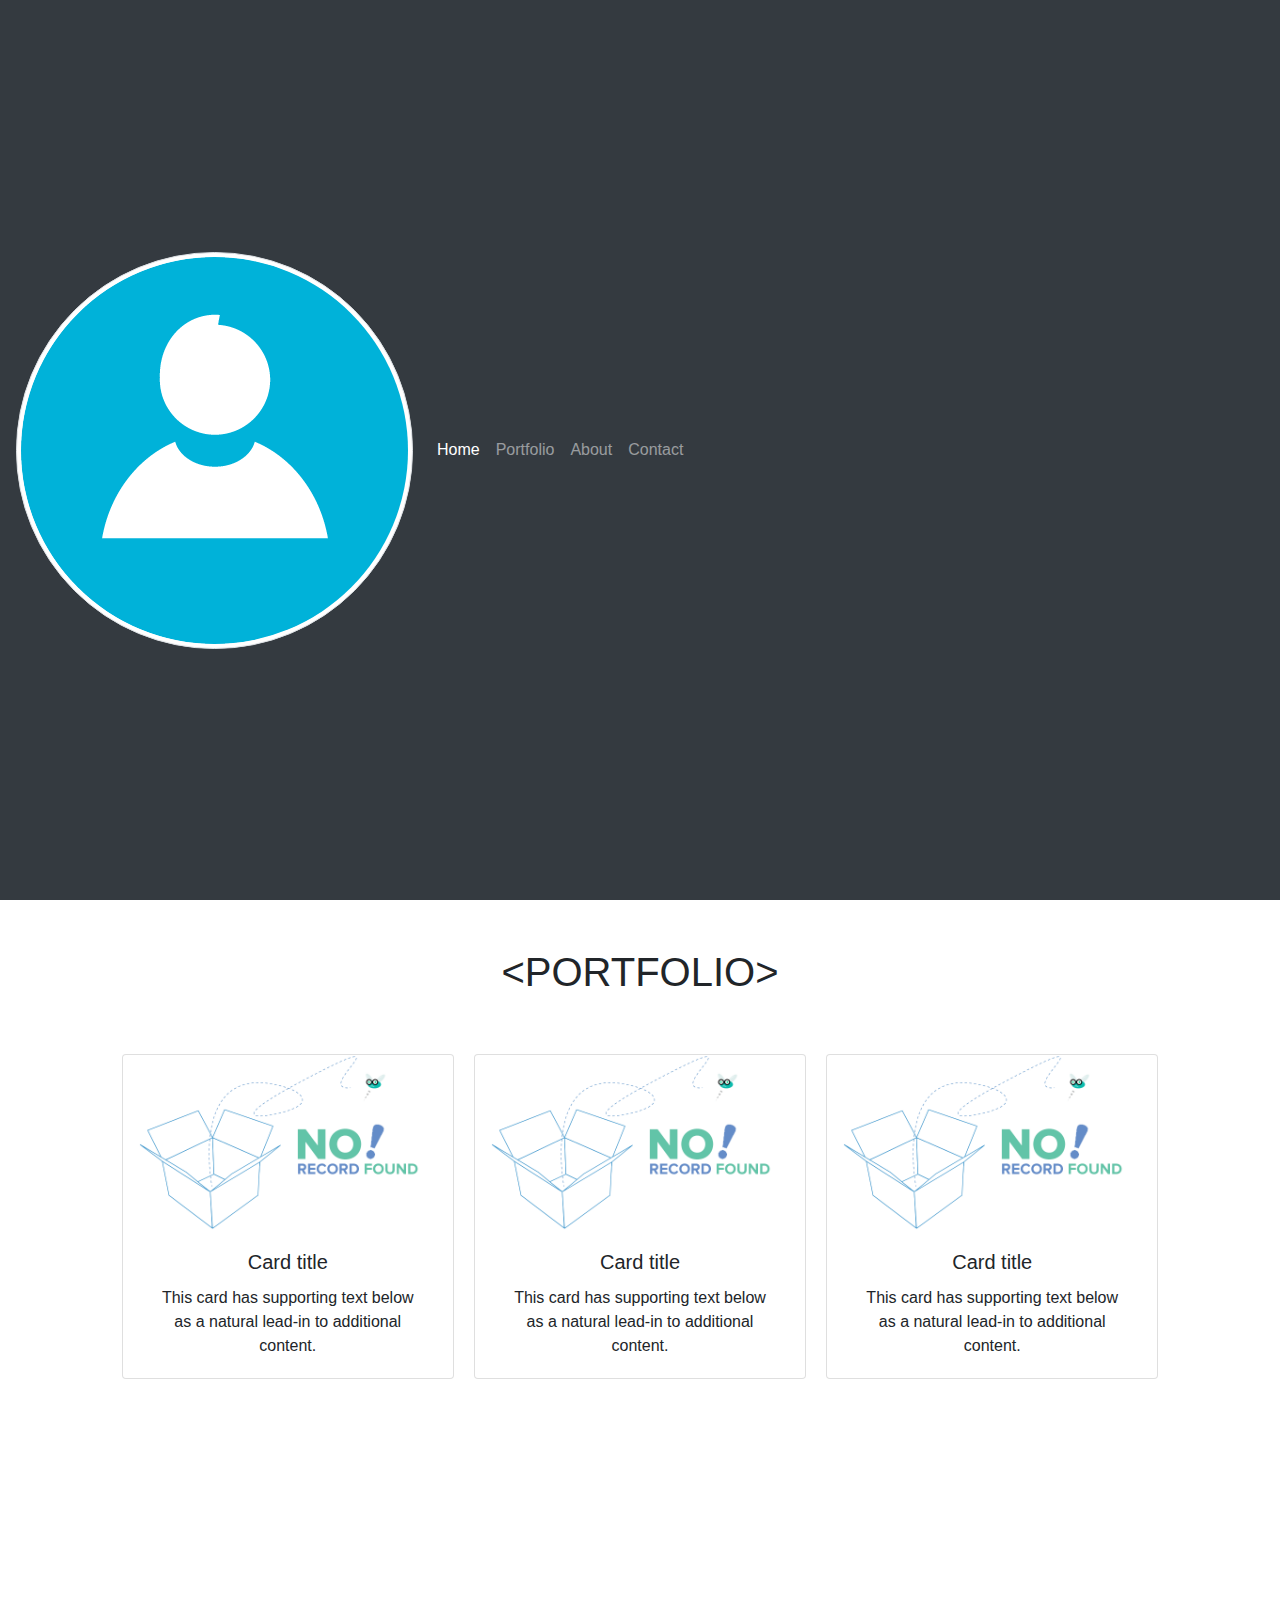
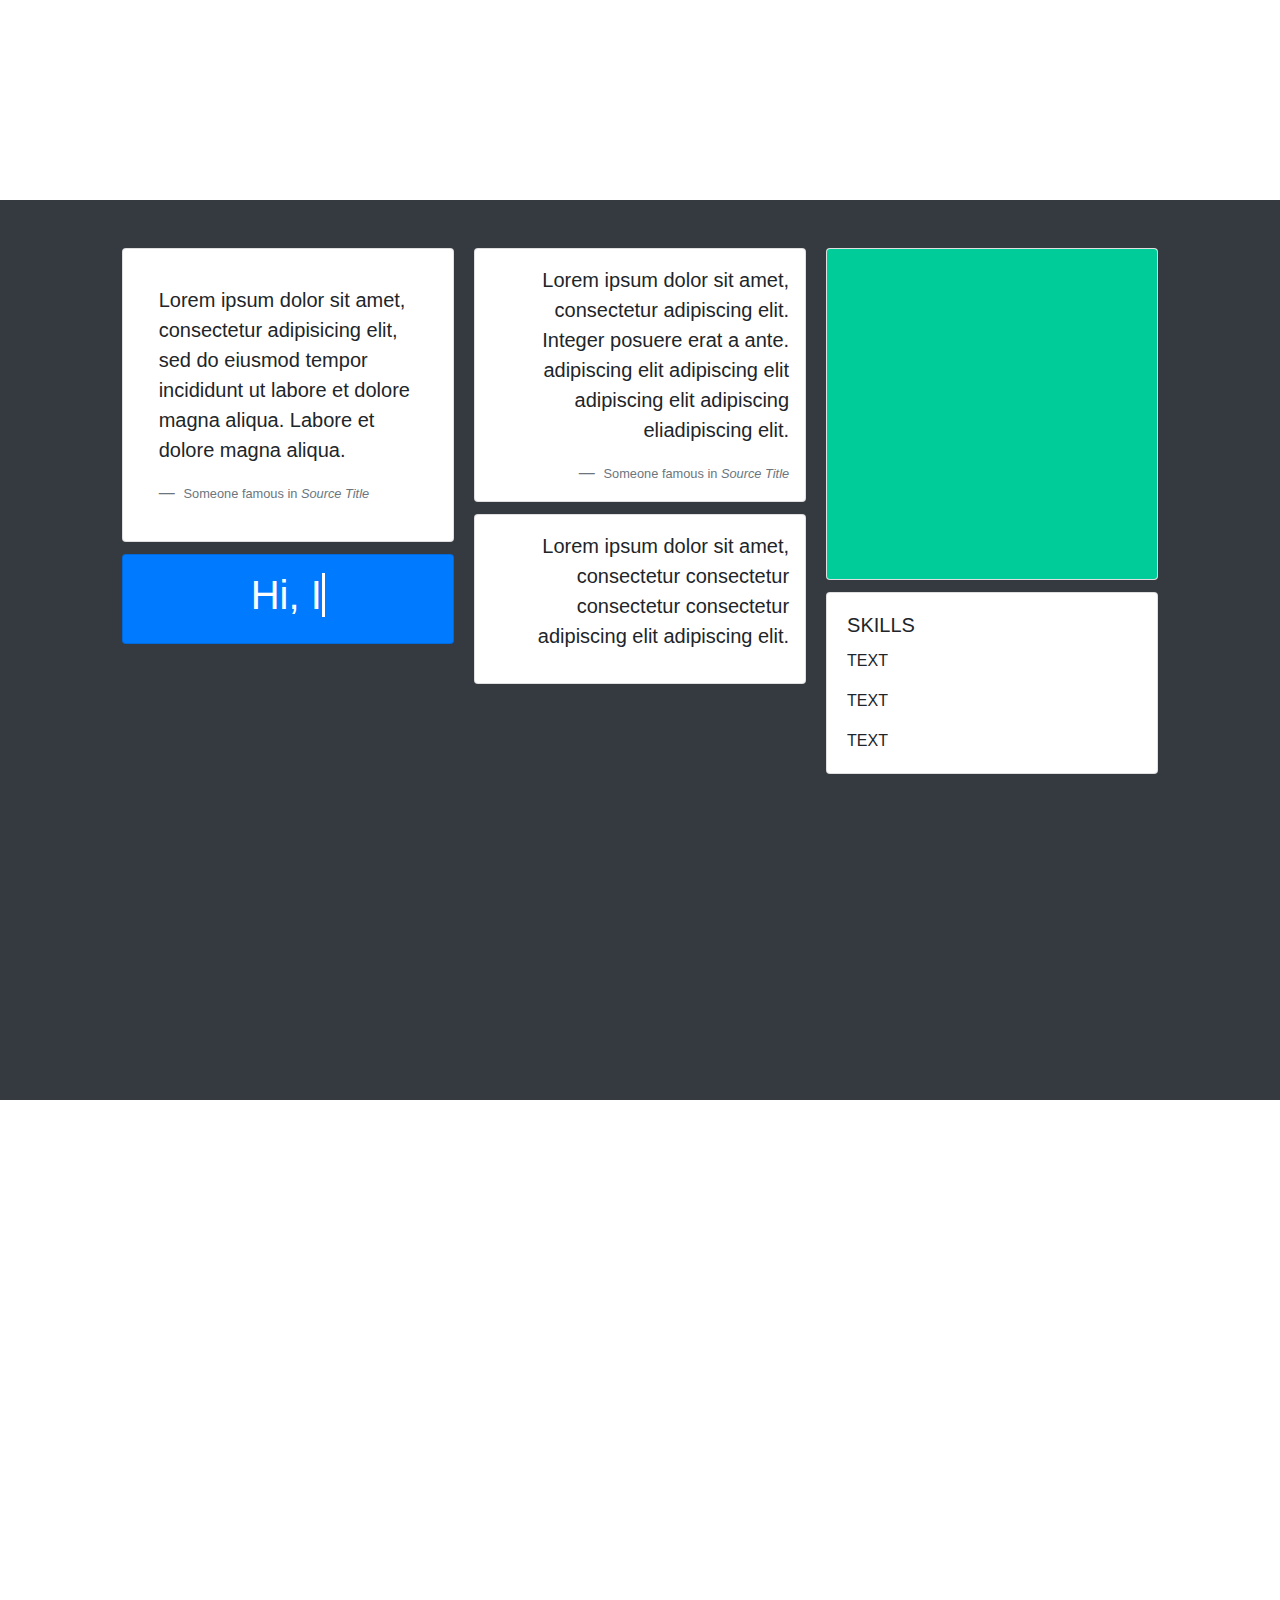
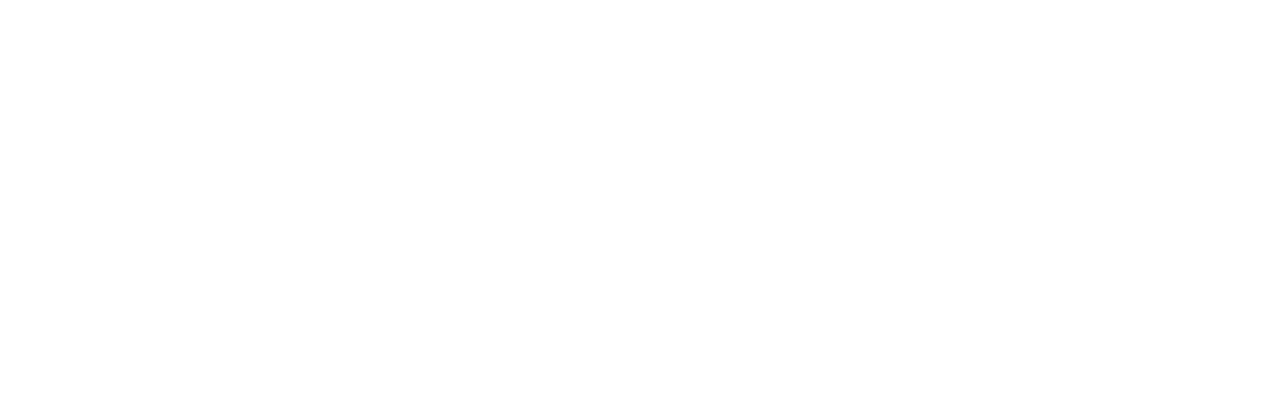
==== index2.html @ 7e3c0e05 "first commit" ====
<!DOCTYPE html>
<html>
<head>
	<meta charset="utf-8">
	<meta name="viewport" content="width=device-width, initial-scale=1.0, maximum-scale=1.0, shrink-to-fit=no">
	<meta http-equiv="X-UA-Compatible" content="IE=Edge">

	<title>DANIELLA DE LEON - DEV PORTFOLIO</title>

	<!-- fontawesome -->
	<link rel="stylesheet" href="https://use.fontawesome.com/releases/v5.3.1/css/all.css" integrity="sha384-mzrmE5qonljUremFsqc01SB46JvROS7bZs3IO2EmfFsd15uHvIt+Y8vEf7N7fWAU" crossorigin="anonymous">

	<!-- google fonts -->
	<link href="https://fonts.googleapis.com/css?family=Montserrat|Raleway" rel="stylesheet">

	<!-- bootstrap css -->
	<link rel="stylesheet" type="text/css" href="assets/css/bootstrap.min.css">

	<!-- animate css -->
	<link rel="stylesheet" type="text/css" href="assets/css/animate.css">

	<!-- external css -->
	<link rel="stylesheet" type="text/css" href="assets/css/style.css">

	<!-- jquery, popper, bootstrap js -->
	<script type="text/javascript" src="assets/js/jquery-3.3.1.min.js"></script>
	<script src="https://cdnjs.cloudflare.com/ajax/libs/popper.js/1.14.3/umd/popper.min.js" integrity="sha384-ZMP7rVo3mIykV+2+9J3UJ46jBk0WLaUAdn689aCwoqbBJiSnjAK/l8WvCWPIPm49" crossorigin="anonymous"></script>
	<script type="text/javascript" src="assets/js/bootstrap.min.js"></script>
</head>
<body>
	<!-- home -->
	<div class="navbar navbar-expand-lg navbar-dark bg-dark container-fluid" id="home">
		<a class="navbar-brand" href="#"> <img src="assets/images/pic.png" alt="sample" class="img-thumbnail img-fluid"> </a>
		<button class="navbar-toggler" type="button" data-toggle="collapse" data-target="#navbarSupportedContent" aria-controls="navbarSupportedContent" aria-expanded="false" aria-label="Toggle navigation">
	  		<span class="navbar-toggler-icon"></span>
		</button>	
		<div class="collapse navbar-collapse" id="navbarSupportedContent">
		  	<ul class="navbar-nav">
		    	<li class="nav-item active">
		      		<a class="nav-link" href="#home">Home <span class="sr-only">(current)</span></a>
		    	</li>
		    	
		    	<li class="nav-item">
	      			<a class="nav-link" href="#portfolio">Portfolio</a>
		   	 	</li>

		   	 	<li class="nav-item">
	      			<a class="nav-link" href="#about">About</a>
		    	</li>
		      	
		    	<li class="nav-item">
	      			<a class="nav-link" href="#contact">Contact</a>
		    	</li>
		  	</ul>
		</div> <!-- collapse -->
	</div> <!-- navbar -->
	<!-- end of home -->

	<!-- portfolio -->
	<div class="container-fluid">
		<div class="row" id="portfolio">
			<div class="col-lg-1"></div>
			<div class="col-lg-10 col-md-12 col-sm-12">
				<div class="text-center mt-5">
					<h1>&lt;PORTFOLIO&gt;</h1>

					<div class="card-columns">
					  <div class="card card-portfolio col-md-12 col-sm-12">
					    <img class="card-img-top" src="assets/images/nrf.png" alt="Card image cap">
					    <div class="card-body">
					      <h5 class="card-title">Card title</h5>
					      <p class="card-text">This card has supporting text below as a natural lead-in to additional content.</p>
					    </div>
					  </div>

					  <div class="card card-portfolio col-md-12 col-sm-12">
					    <img class="card-img-top" src="assets/images/nrf.png" alt="Card image cap">
					    <div class="card-body">
					      <h5 class="card-title">Card title</h5>
					      <p class="card-text">This card has supporting text below as a natural lead-in to additional content.</p>
					    </div>
					  </div>

					  <div class="card card-portfolio col-md-12 col-sm-12">
					    <img class="card-img-top" src="assets/images/nrf.png" alt="Card image cap">
					    <div class="card-body">
					      <h5 class="card-title">Card title</h5>
					      <p class="card-text">This card has supporting text below as a natural lead-in to additional content.</p>
					    </div>
					  </div>
					</div> <!-- card columns -->
				</div> 
			</div> <!-- col -->
		</div> <!-- row -->
	</div> <!-- container -->
	<!-- end of portfolio -->

	<!-- about -->
	<div class="container-fluid bg-dark" id="about">
		<div class="row">
			<div class="col-lg-1"></div>

			<div class="col-lg-10 col-md-12 col-sm-12">
				<div class="card-columns mt-5">
					  <div class="card p-3 about-card">
					    <blockquote class="blockquote mb-0 card-body">
					      <p>Lorem ipsum dolor sit amet, consectetur adipisicing elit, sed do eiusmod
					      tempor incididunt ut labore et dolore magna aliqua. Labore et dolore magna aliqua.</p>
					      <footer class="blockquote-footer">
					        <small class="text-muted">
					          Someone famous in <cite title="Source Title">Source Title</cite>
					        </small>
					      </footer>
					    </blockquote>
					  </div>

					  <div class="card bg-primary text-white text-center p-3 about-card">
					    <blockquote class="blockquote mb-0">
							<h1 class="typewrite" data-period="2000" data-type='[ "Hi, Im DJ.", "I am Creative.", "I Love Design.", "Lets program." ]'>
							    <span class="wrap"></span>
							</h1>
					    </blockquote>
					  </div>

					  <div class="card p-3 text-right">
					    <blockquote class="blockquote mb-0">
					      <p>Lorem ipsum dolor sit amet, consectetur adipiscing elit. Integer posuere erat a ante. adipiscing elit adipiscing elit adipiscing elit  adipiscing eliadipiscing elit.</p>
					      <footer class="blockquote-footer">
					        <small class="text-muted">
					          Someone famous in <cite title="Source Title">Source Title</cite>
					        </small>
					      </footer>
					    </blockquote>
					  </div>

					  <div class="card p-3 text-right">
					    <blockquote class="blockquote mb-0">
					      <p>Lorem ipsum dolor sit amet, consectetur consectetur consectetur consectetur adipiscing elit adipiscing elit.</p>
					    </blockquote>
					  </div>

					  <div class="card about-card">
					    <img class="card-img" src="assets/images/sq.jpg" alt="Card image">
					  </div>

					  <div class="card about-card">
					    <div class="card-body">
					      <h5 class="card-title">SKILLS</h5>
						    <p class="card-text">TEXT
						    	<i class="fas fa-star"></i> 
					  			<i class="fas fa-star"></i> 
					  			<i class="fas fa-star"></i> 
					  			<i class="fas fa-star"></i> 
					  			<i class="fas fa-star"></i> 
						    </p>
						    <p class="card-text">TEXT
						    	<i class="fas fa-star"></i> 
					  			<i class="fas fa-star"></i> 
					  			<i class="fas fa-star"></i> 
						    </p>
						    <p class="card-text">TEXT
						    	<i class="fas fa-star"></i> 
					  			<i class="fas fa-star"></i> 
						    </p>
					    </div>
					  </div>
				</div> <!-- card-columns -->
			</div> <!-- col -->

			<div class="col-lg-1"></div>
		</div> <!-- row -->
	</div> <!-- container-fluid -->
	<!-- end of about -->

	<!-- contact -->
	<div class="container-fluid" id="contact">
		<div class="row">

		</div>
	</div>

</body>
</html>







<script>
	var TxtType = function(el, toRotate, period) {
        this.toRotate = toRotate;
        this.el = el;
        this.loopNum = 0;
        this.period = parseInt(period, 10) || 2000;
        this.txt = '';
        this.tick();
        this.isDeleting = false;
    };

    TxtType.prototype.tick = function() {
        var i = this.loopNum % this.toRotate.length;
        var fullTxt = this.toRotate[i];

        if (this.isDeleting) {
        this.txt = fullTxt.substring(0, this.txt.length - 1);
        } else {
        this.txt = fullTxt.substring(0, this.txt.length + 1);
        }

        this.el.innerHTML = '<span class="wrap">'+this.txt+'</span>';

        var that = this;
        var delta = 200 - Math.random() * 100;

        if (this.isDeleting) { delta /= 2; }

        if (!this.isDeleting && this.txt === fullTxt) {
        delta = this.period;
        this.isDeleting = true;
        } else if (this.isDeleting && this.txt === '') {
        this.isDeleting = false;
        this.loopNum++;
        delta = 500;
        }

        setTimeout(function() {
        that.tick();
        }, delta);
    };

    window.onload = function() {
        var elements = document.getElementsByClassName('typewrite');
        for (var i=0; i<elements.length; i++) {
            var toRotate = elements[i].getAttribute('data-type');
            var period = elements[i].getAttribute('data-period');
            if (toRotate) {
              new TxtType(elements[i], JSON.parse(toRotate), period);
            }
        }
        // INJECT CSS
        var css = document.createElement("style");
        css.type = "text/css";
        css.innerHTML = ".typewrite > .wrap { border-right: 0.08em solid #fff}";
        document.body.appendChild(css);
    };
</script>
---- assets/css/style.css ----
*
{
	margin: 0;
	padding: 0;
	box-sizing: border-box;
}

#home
{
	height: 100vh;
}

#portfolio
{
	height: 100vh;
}

#about
{
	height: 100vh;
}  

#contact
{
	height: 100vh;
}

.navbar-collapse 
{
	padding-right: 400px;
}

.img-thumbnail
{
	border-radius: 50%;
}

.jumbotron 
{
	border: 5px solid gray;
	background-color: rgba(128, 128, 128, 0.15);
	margin-top: 50px;
}

.card-portfolio
{
	margin-top: 50px;
}

.card-portfolio:hover {
  border: 3px solid #E5E6F1;
}

.card-portfolio p:hover {
  transform: translateY(-10px);
}


i
{
	font-size: 10px;
	color: #f5e44c;
}


.css-typing p {
  border-right: .15em solid orange;
  font-family: "Courier";
  font-size: 14px;
  white-space: nowrap;
  overflow: hidden;
}
.css-typing p:nth-child(1) {
  width: 11.5em;
  font-family: 'Raleway', sans-serif;
  -webkit-animation: type 2s steps(40, end);
  animation: type 2s steps(40, end);
  -webkit-animation-fill-mode: forwards;
  animation-fill-mode: forwards;
}

.css-typing p:nth-child(2) {
  width: 11.5em;
  font-family: 'Raleway', sans-serif;
  opacity: 0;
  -webkit-animation: type2 2s steps(40, end);
  animation: type2 2s steps(40, end);
  -webkit-animation-delay: 2s;
  animation-delay: 2s;
  -webkit-animation-fill-mode: forwards;
  animation-fill-mode: forwards;
}

.css-typing p:nth-child(3) {
  width: 20em;
  font-family: 'Raleway', sans-serif;
  opacity: 0;
  -webkit-animation: type3 2s steps(20, end), blink .5s step-end infinite alternate;
  animation: type3 5s steps(20, end), blink .5s step-end infinite alternate;
  -webkit-animation-delay: 4s;
  animation-delay: 4s;
  -webkit-animation-fill-mode: forwards;
  animation-fill-mode: forwards;
}

strong
{
	color: yellow;
}

@keyframes type {
  0% {
    width: 0;
  }
  99.9% {
    border-right: .15em solid orange;
  }
  100% {
    border: none;
  }
}

@-webkit-keyframes type {
  0% {
    width: 0;
  }
  99.9% {
    border-right: .15em solid orange;
  }
  100% {
    border: none;
  }
}

@keyframes type2 {
  0% {
    width: 0;
  }
  1% {
    opacity: 1;
  }
  99.9% {
    border-right: .15em solid orange;
  }
  100% {
    opacity: 1;
    border: none;
  }
}

@-webkit-keyframes type2 {
  0% {
    width: 0;
  }
  1% {
    opacity: 1;
  }
  99.9% {
    border-right: .15em solid orange;
  }
  100% {
    opacity: 1;
    border: none;
  }
}

@keyframes type3 {
  0% {
    width: 0;
  }
  1% {
    opacity: 1;
  }
  100% {
    opacity: 1;
  }
}

@-webkit-keyframes type3 {
  0% {
    width: 0;
  }
  1% {
    opacity: 1;
  }
  100% {
    opacity: 1;
  }
}

@keyframes blink {
  50% {
    border-color: transparent;
  }
}
@-webkit-keyframes blink {
  50% {
    border-color: tranparent;
  }



/*tablet*/
@media only screen and (min-width: 401px) and (max-width: 960px)
{

}

/*mobile*/
@media only screen and (max-width: 400px)
{

}
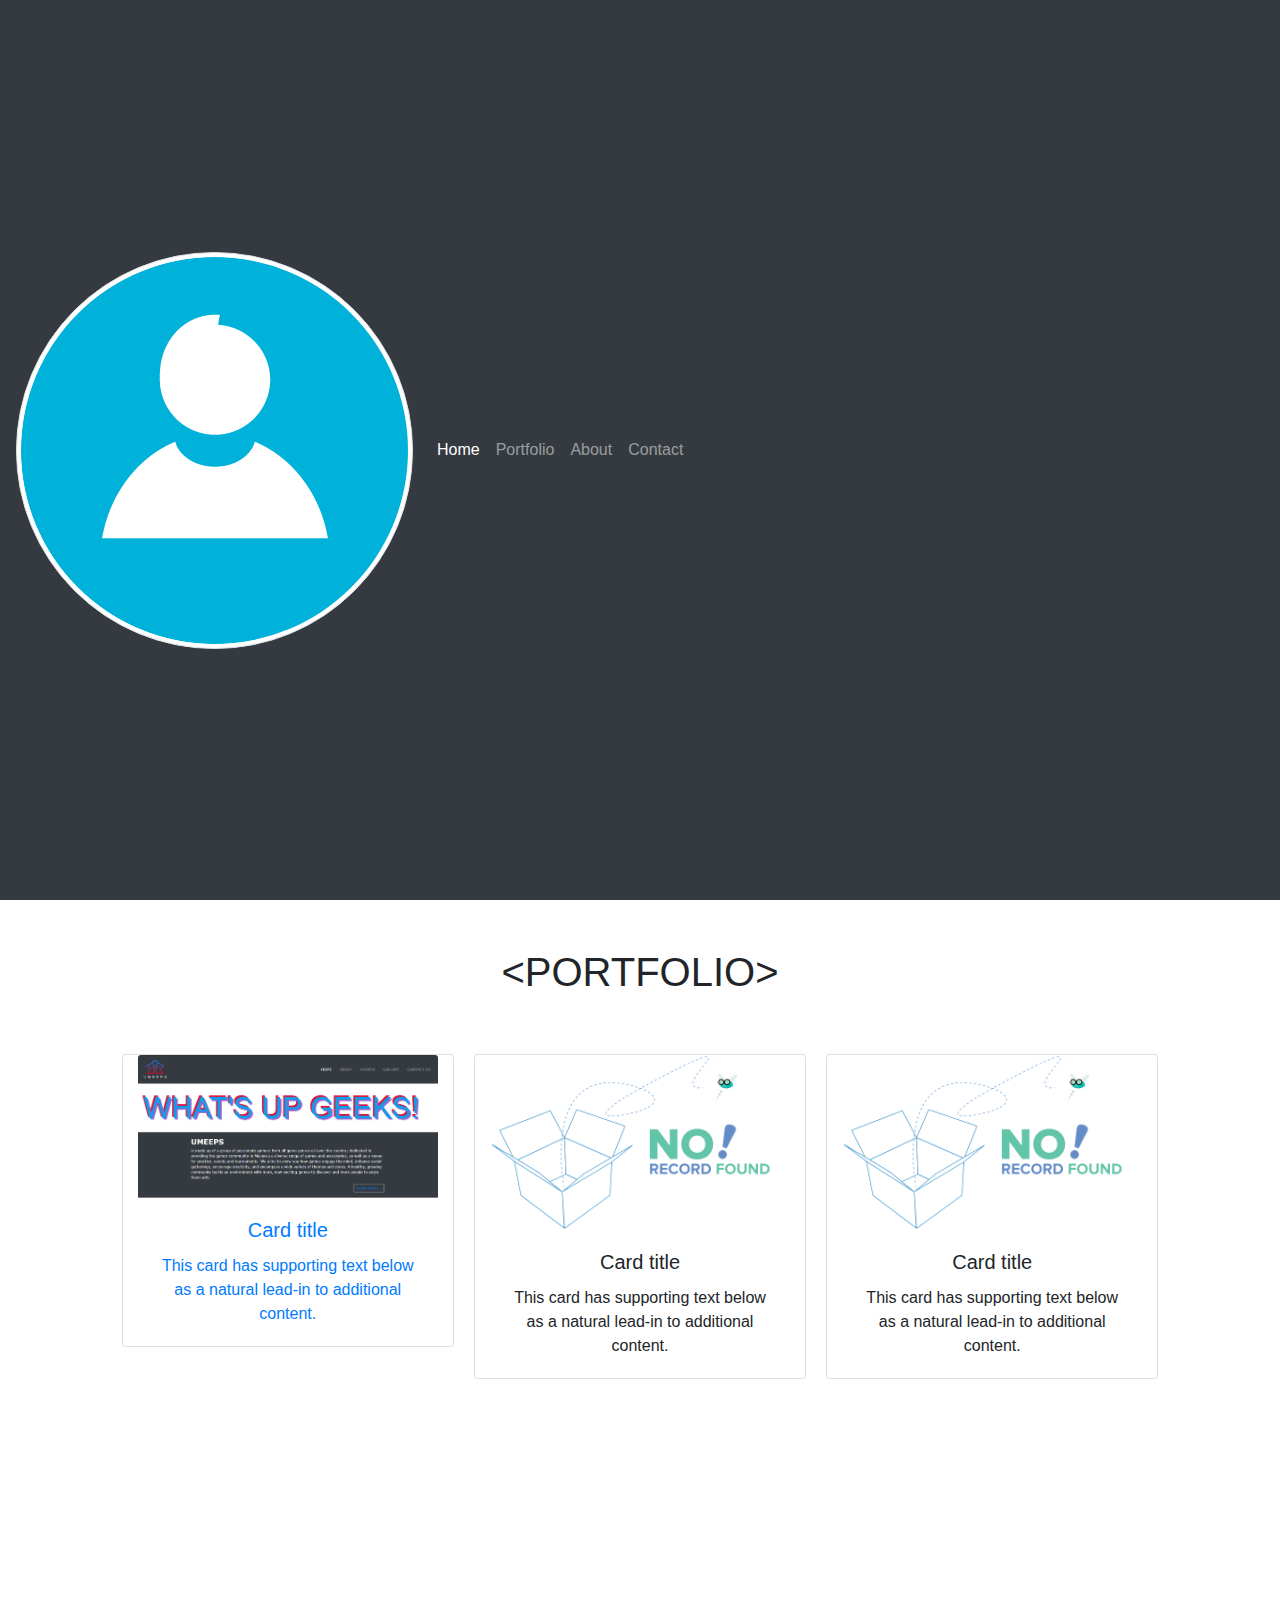
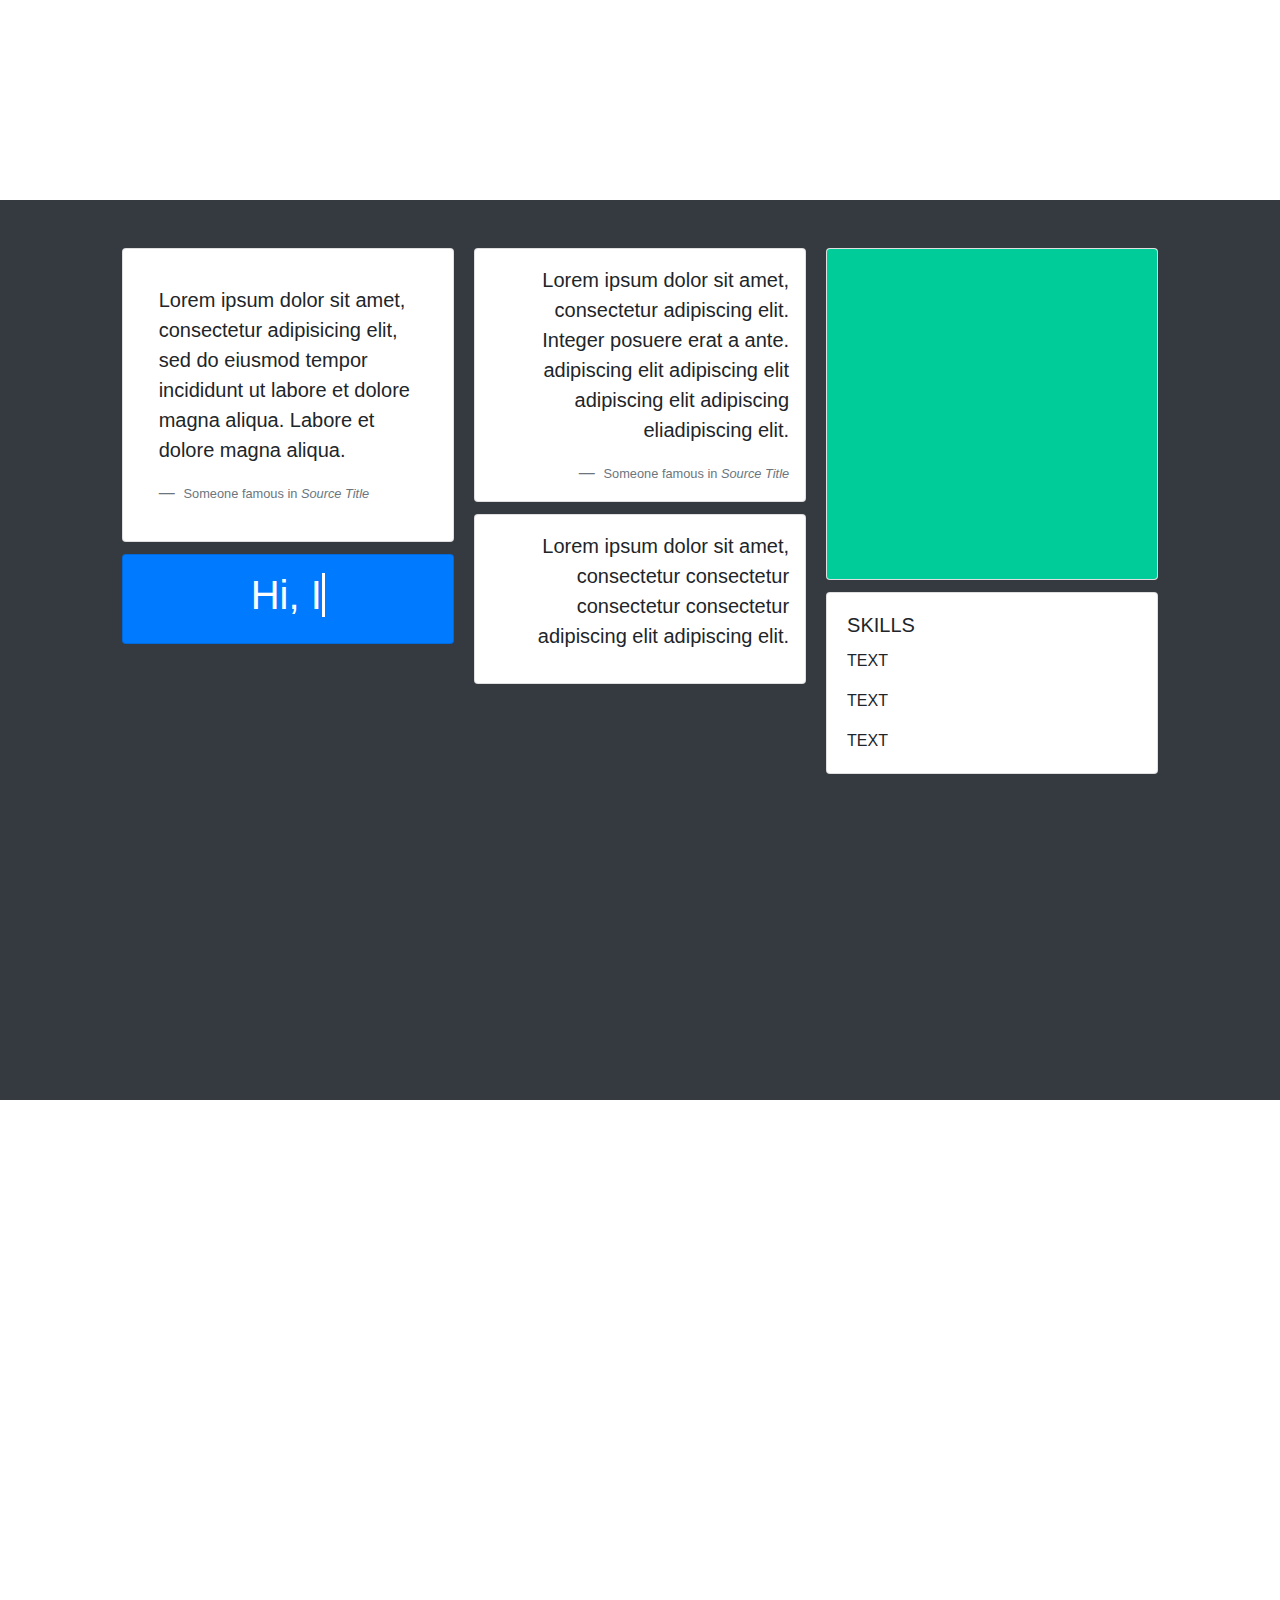
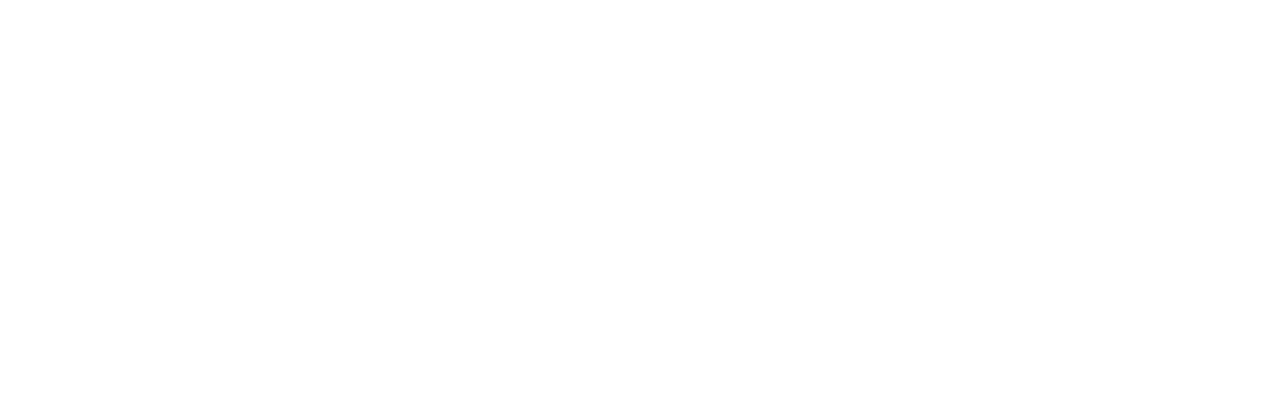
==== commit 69f11104: "Update index2.html" ====
--- a/index2.html
+++ b/index2.html
@@ -66,11 +66,13 @@
 
 					<div class="card-columns">
 					  <div class="card card-portfolio col-md-12 col-sm-12">
-					    <img class="card-img-top" src="assets/images/nrf.png" alt="Card image cap">
-					    <div class="card-body">
-					      <h5 class="card-title">Card title</h5>
-					      <p class="card-text">This card has supporting text below as a natural lead-in to additional content.</p>
-					    </div>
+					    <a href="https://deleondaniella.github.io/umeeps/index.html">
+					       <img class="card-img-top" src="assets/images/cap01.png" alt="Card image cap">
+					       <div class="card-body">
+					         <h5 class="card-title">Card title</h5>
+					         <p class="card-text">This card has supporting text below as a natural lead-in to additional content.</p>
+					       </div>
+				 	    </a>
 					  </div>
 
 					  <div class="card card-portfolio col-md-12 col-sm-12">
@@ -245,4 +247,4 @@
         css.innerHTML = ".typewrite > .wrap { border-right: 0.08em solid #fff}";
         document.body.appendChild(css);
     };
-</script>+</script>
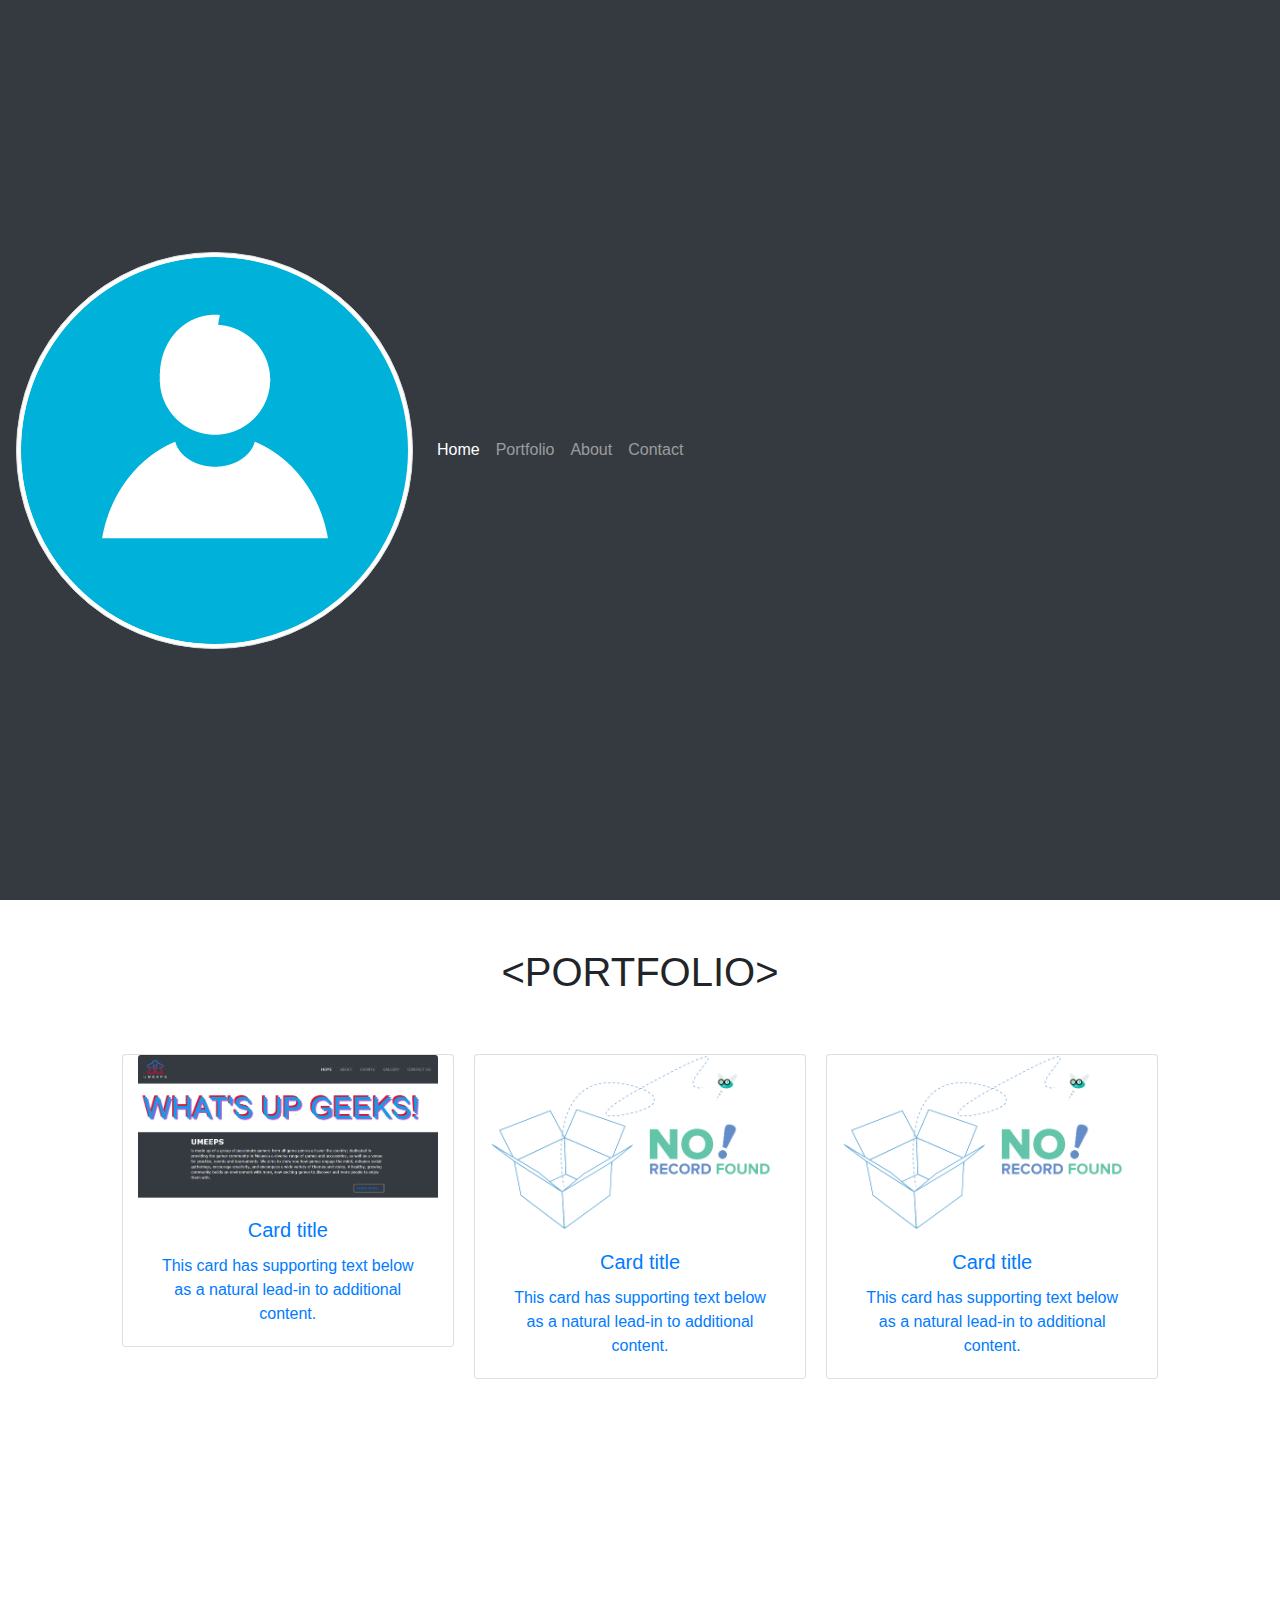
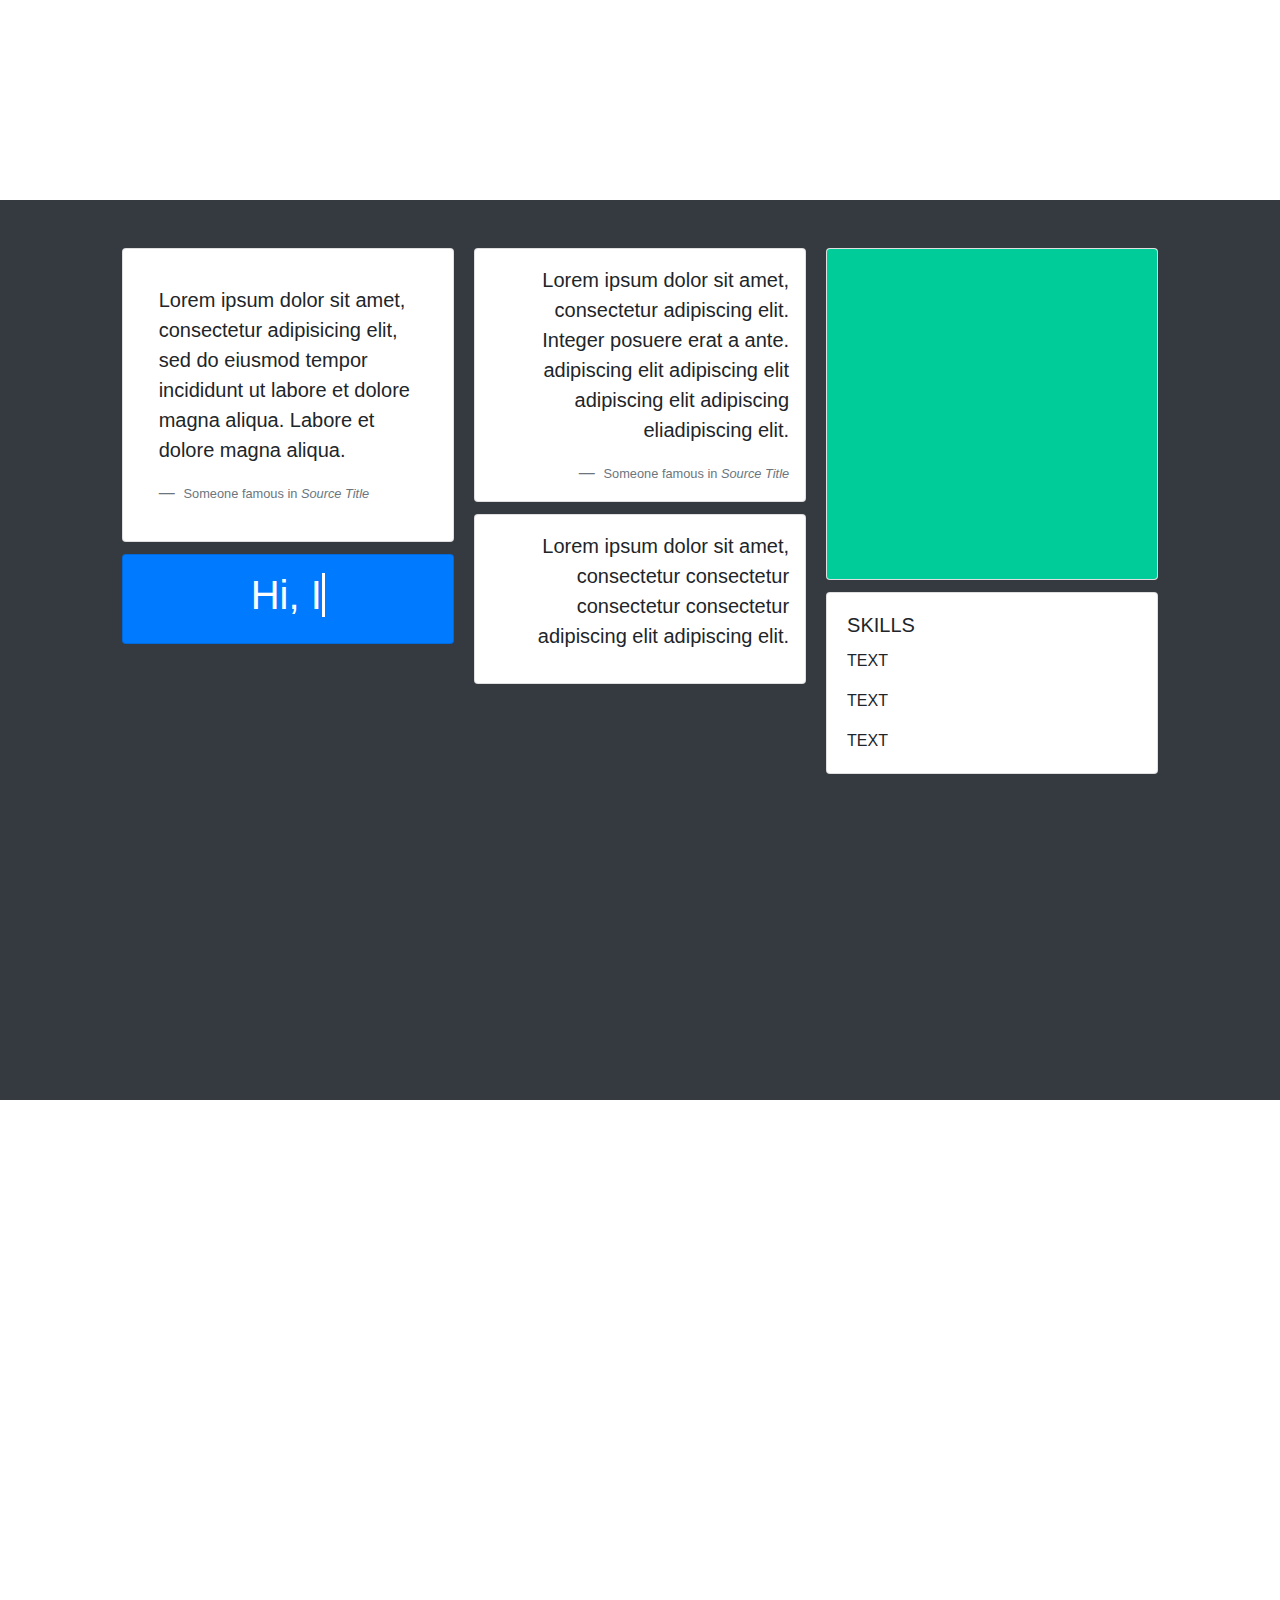
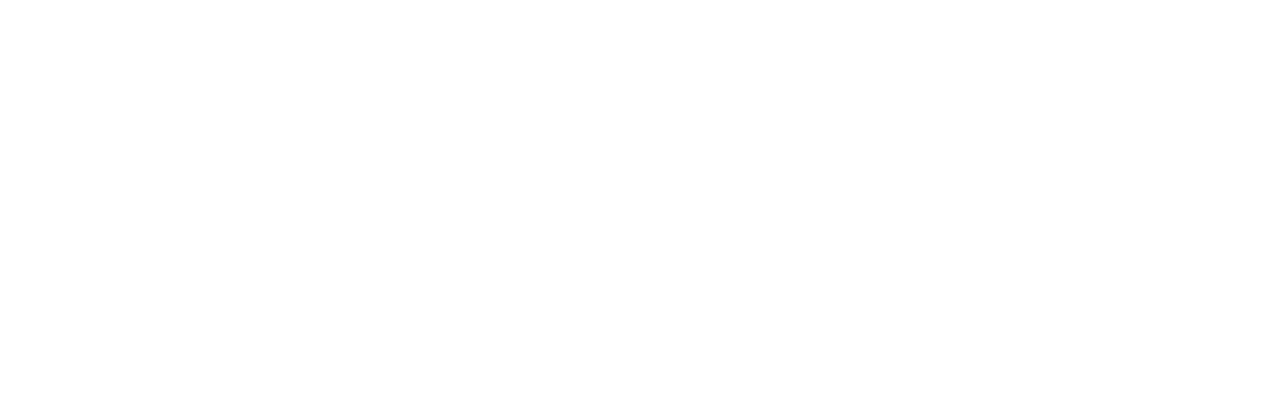
==== commit b4649241: "Update index2.html" ====
--- a/index2.html
+++ b/index2.html
@@ -76,19 +76,23 @@
 					  </div>
 
 					  <div class="card card-portfolio col-md-12 col-sm-12">
-					    <img class="card-img-top" src="assets/images/nrf.png" alt="Card image cap">
-					    <div class="card-body">
-					      <h5 class="card-title">Card title</h5>
-					      <p class="card-text">This card has supporting text below as a natural lead-in to additional content.</p>
-					    </div>
+					    <a href="https://deleondaniella.github.io/umeeps/index.html">
+					       <img class="card-img-top" src="assets/images/nrf.png" alt="Card image cap">
+					       <div class="card-body">
+					         <h5 class="card-title">Card title</h5>
+					         <p class="card-text">This card has supporting text below as a natural lead-in to additional content.</p>
+					       </div>
+				 	    </a>
 					  </div>
 
 					  <div class="card card-portfolio col-md-12 col-sm-12">
-					    <img class="card-img-top" src="assets/images/nrf.png" alt="Card image cap">
-					    <div class="card-body">
-					      <h5 class="card-title">Card title</h5>
-					      <p class="card-text">This card has supporting text below as a natural lead-in to additional content.</p>
-					    </div>
+					    <a href="https://deleondaniella.github.io/umeeps/index.html">
+					       <img class="card-img-top" src="assets/images/nrf.png" alt="Card image cap">
+					       <div class="card-body">
+					         <h5 class="card-title">Card title</h5>
+					         <p class="card-text">This card has supporting text below as a natural lead-in to additional content.</p>
+					       </div>
+				 	    </a>
 					  </div>
 					</div> <!-- card columns -->
 				</div> 
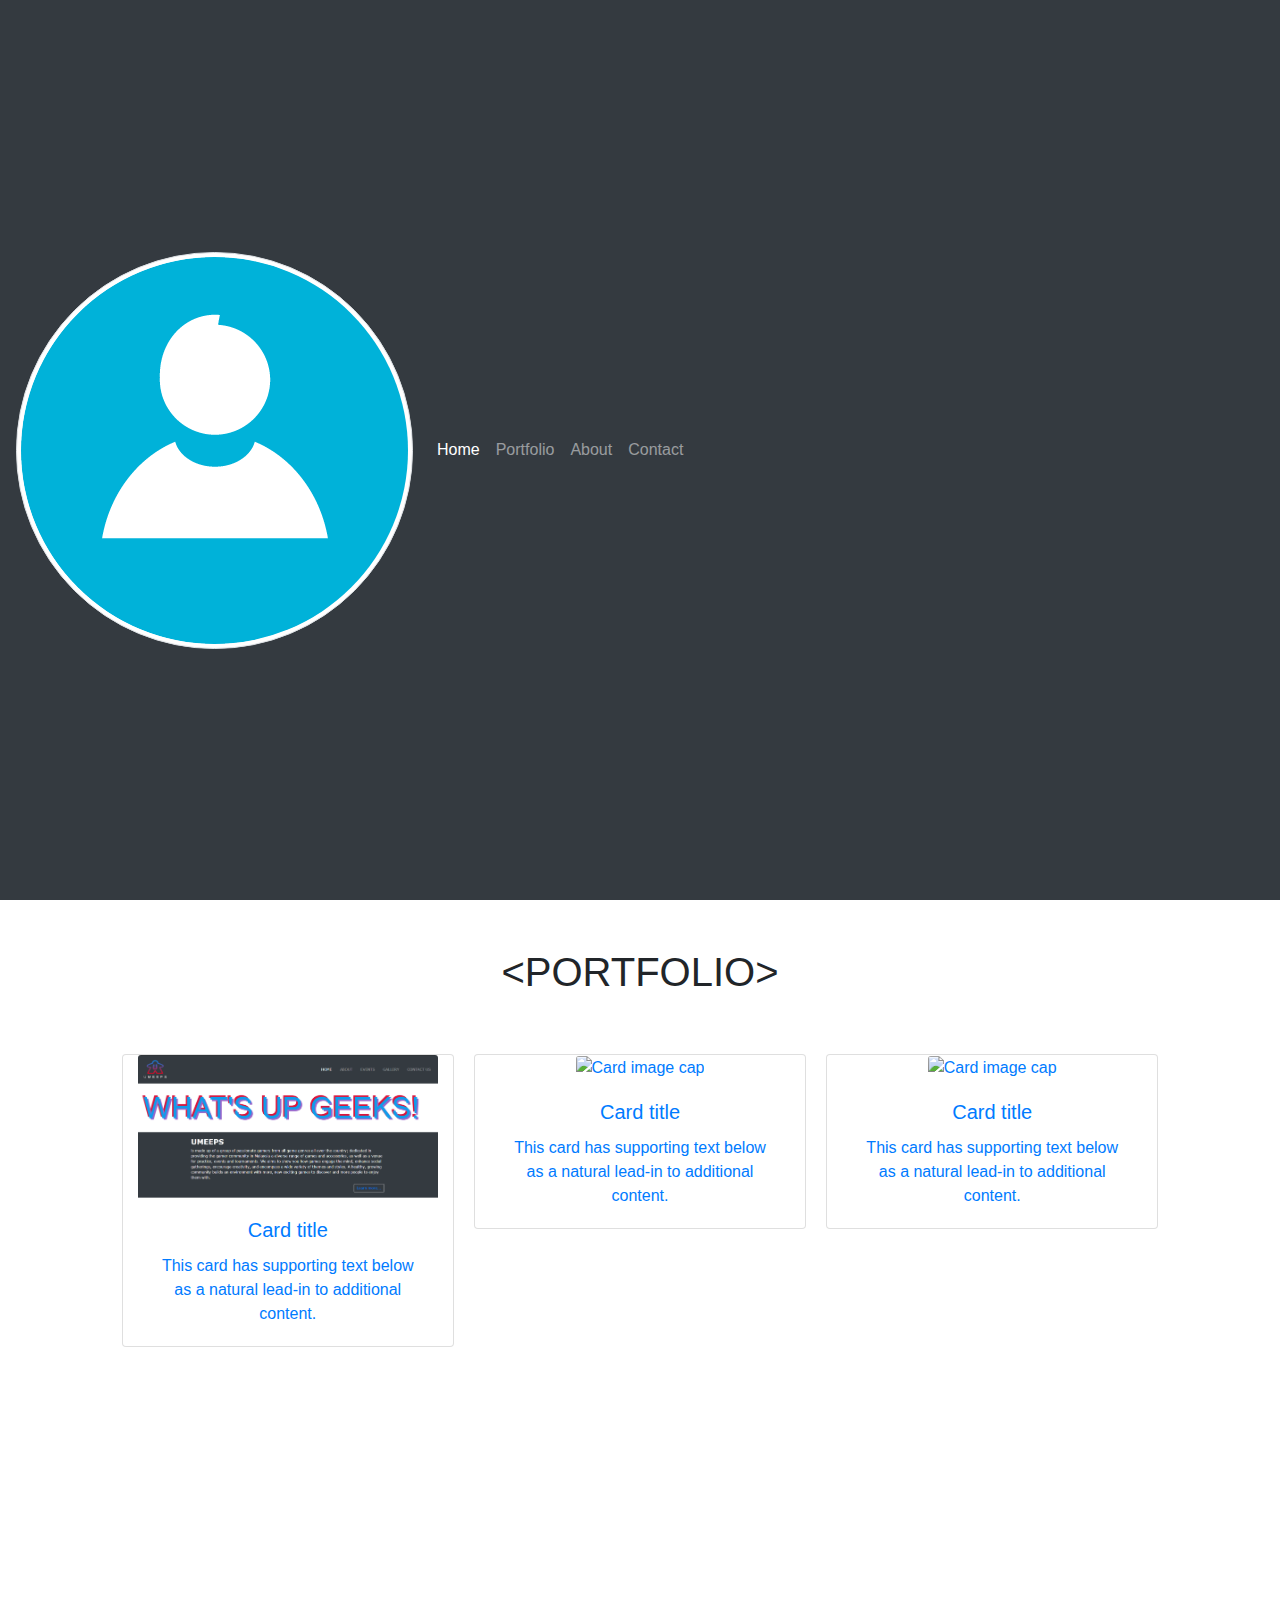
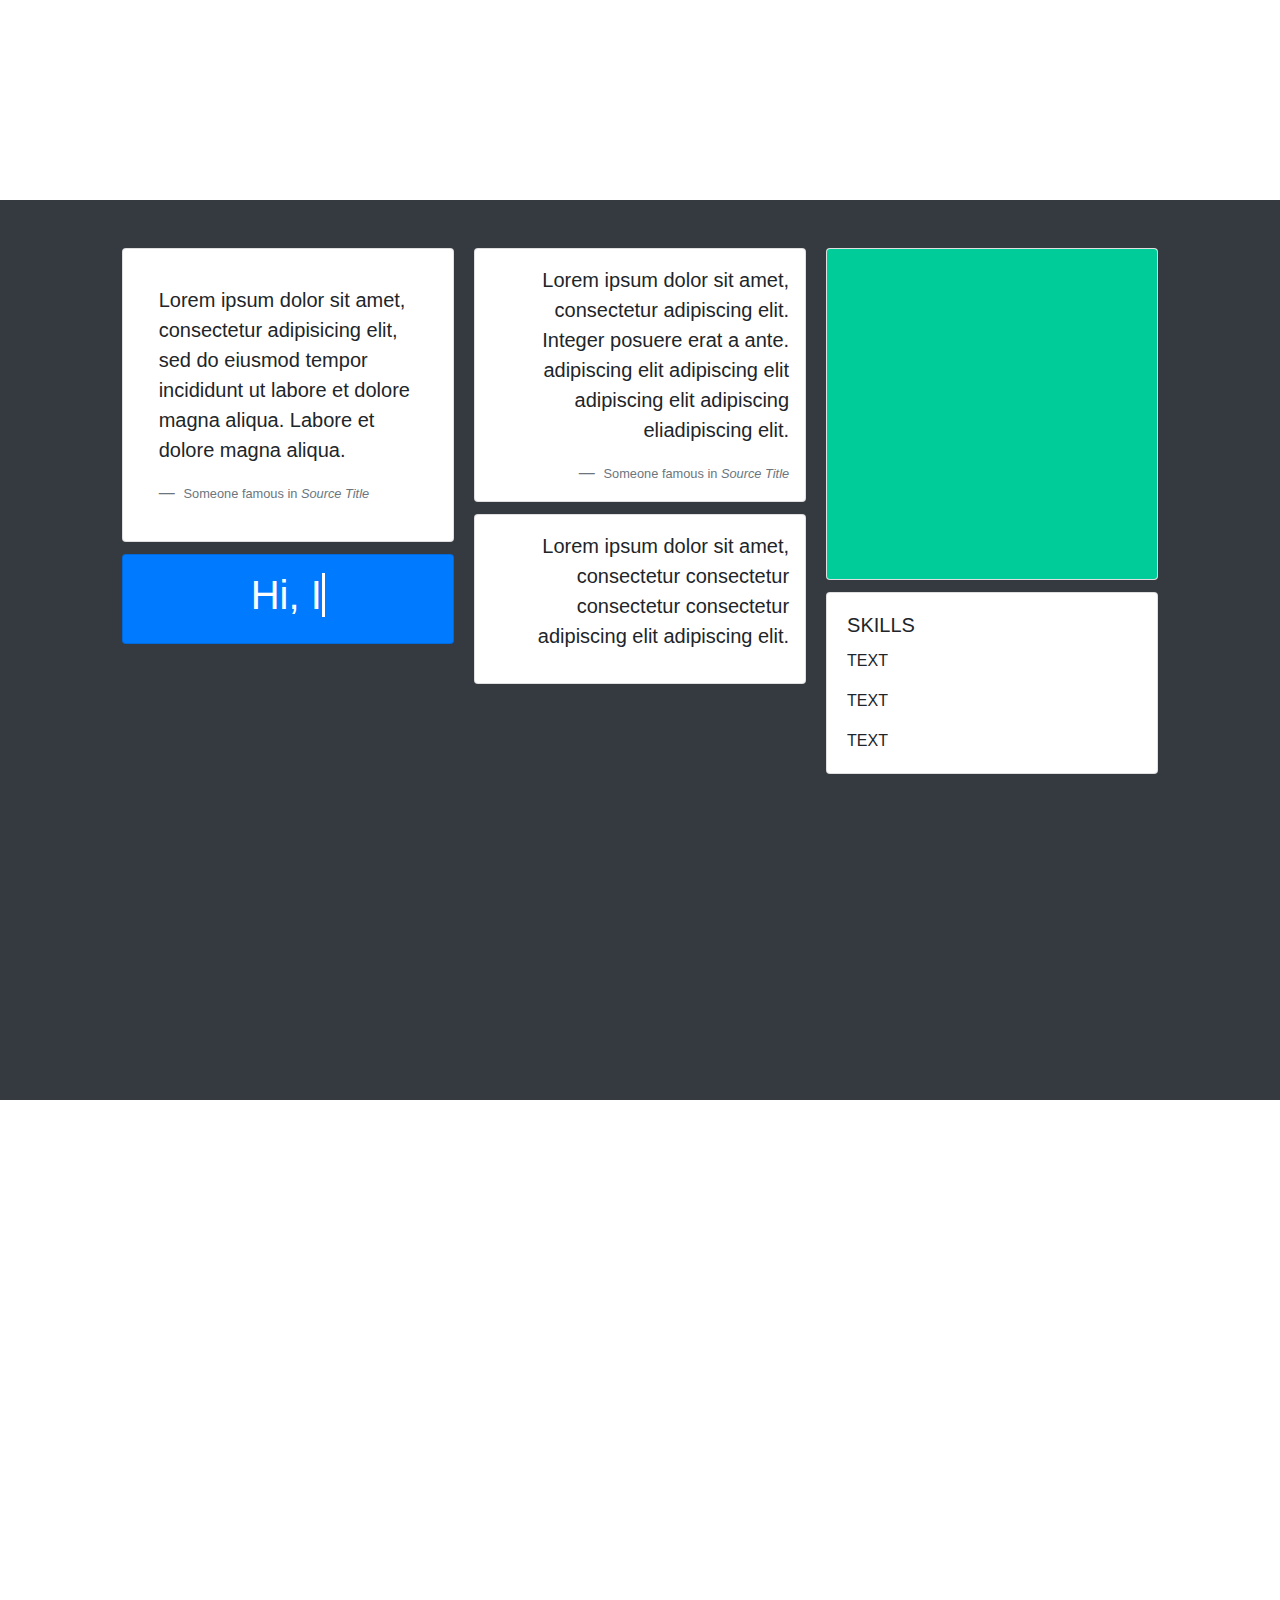
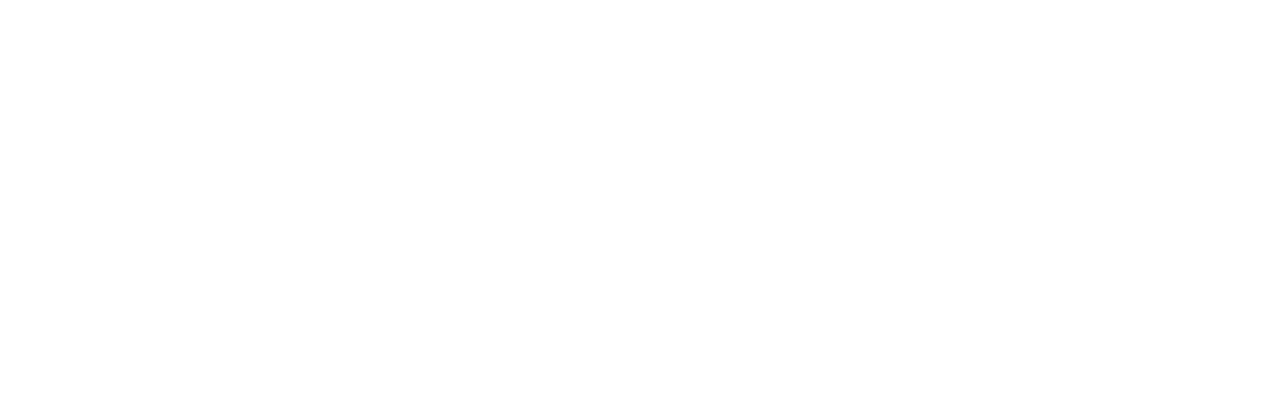
==== commit 1fe2c3b3: "Update index2.html" ====
--- a/index2.html
+++ b/index2.html
@@ -66,7 +66,7 @@
 
 					<div class="card-columns">
 					  <div class="card card-portfolio col-md-12 col-sm-12">
-					    <a href="https://deleondaniella.github.io/umeeps/index.html">
+					    <a href="https://deleondaniella.github.io/umeeps/index.html" target="_blank">
 					       <img class="card-img-top" src="assets/images/cap01.png" alt="Card image cap">
 					       <div class="card-body">
 					         <h5 class="card-title">Card title</h5>
@@ -77,7 +77,7 @@
 
 					  <div class="card card-portfolio col-md-12 col-sm-12">
 					    <a href="https://deleondaniella.github.io/umeeps/index.html">
-					       <img class="card-img-top" src="assets/images/nrf.png" alt="Card image cap">
+					       <img class="card-img-top" src="assets/images/wpg.png" alt="Card image cap">
 					       <div class="card-body">
 					         <h5 class="card-title">Card title</h5>
 					         <p class="card-text">This card has supporting text below as a natural lead-in to additional content.</p>
@@ -87,7 +87,7 @@
 
 					  <div class="card card-portfolio col-md-12 col-sm-12">
 					    <a href="https://deleondaniella.github.io/umeeps/index.html">
-					       <img class="card-img-top" src="assets/images/nrf.png" alt="Card image cap">
+					       <img class="card-img-top" src="assets/images/wpg.png" alt="Card image cap">
 					       <div class="card-body">
 					         <h5 class="card-title">Card title</h5>
 					         <p class="card-text">This card has supporting text below as a natural lead-in to additional content.</p>
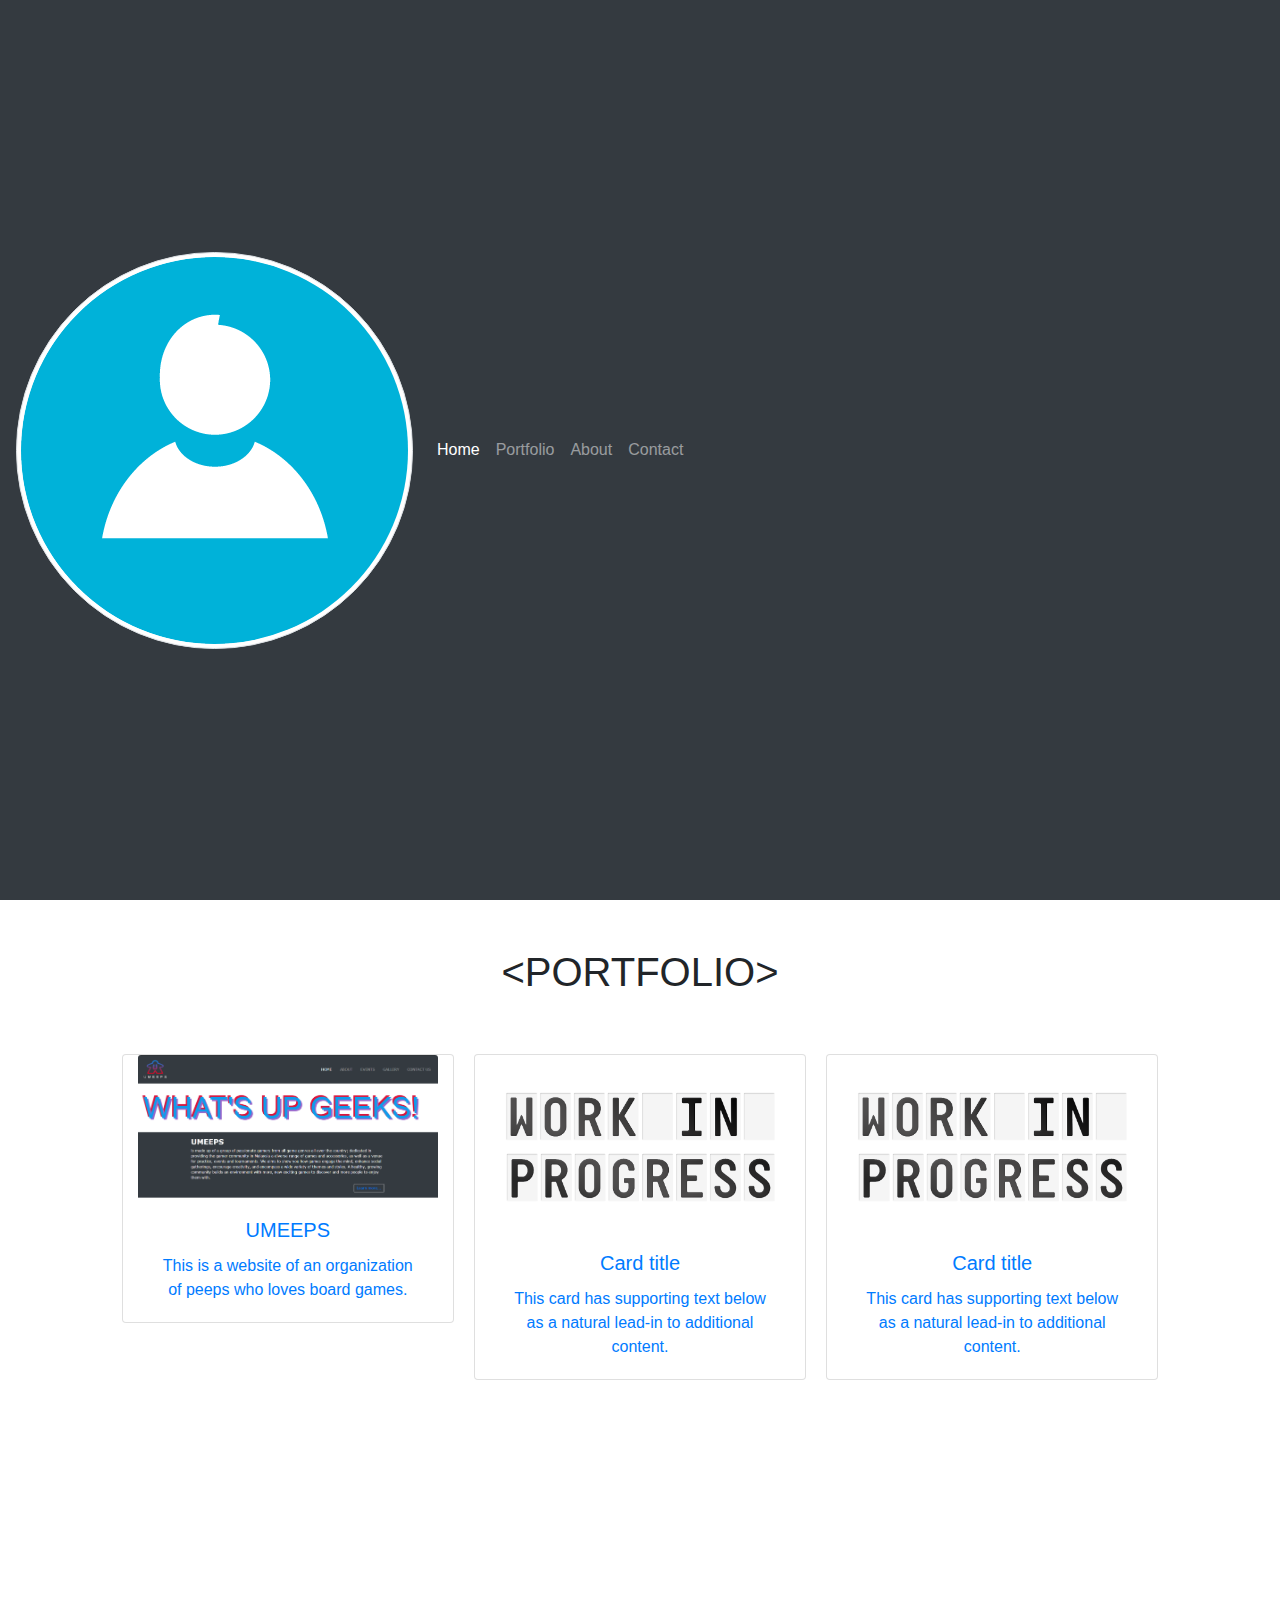
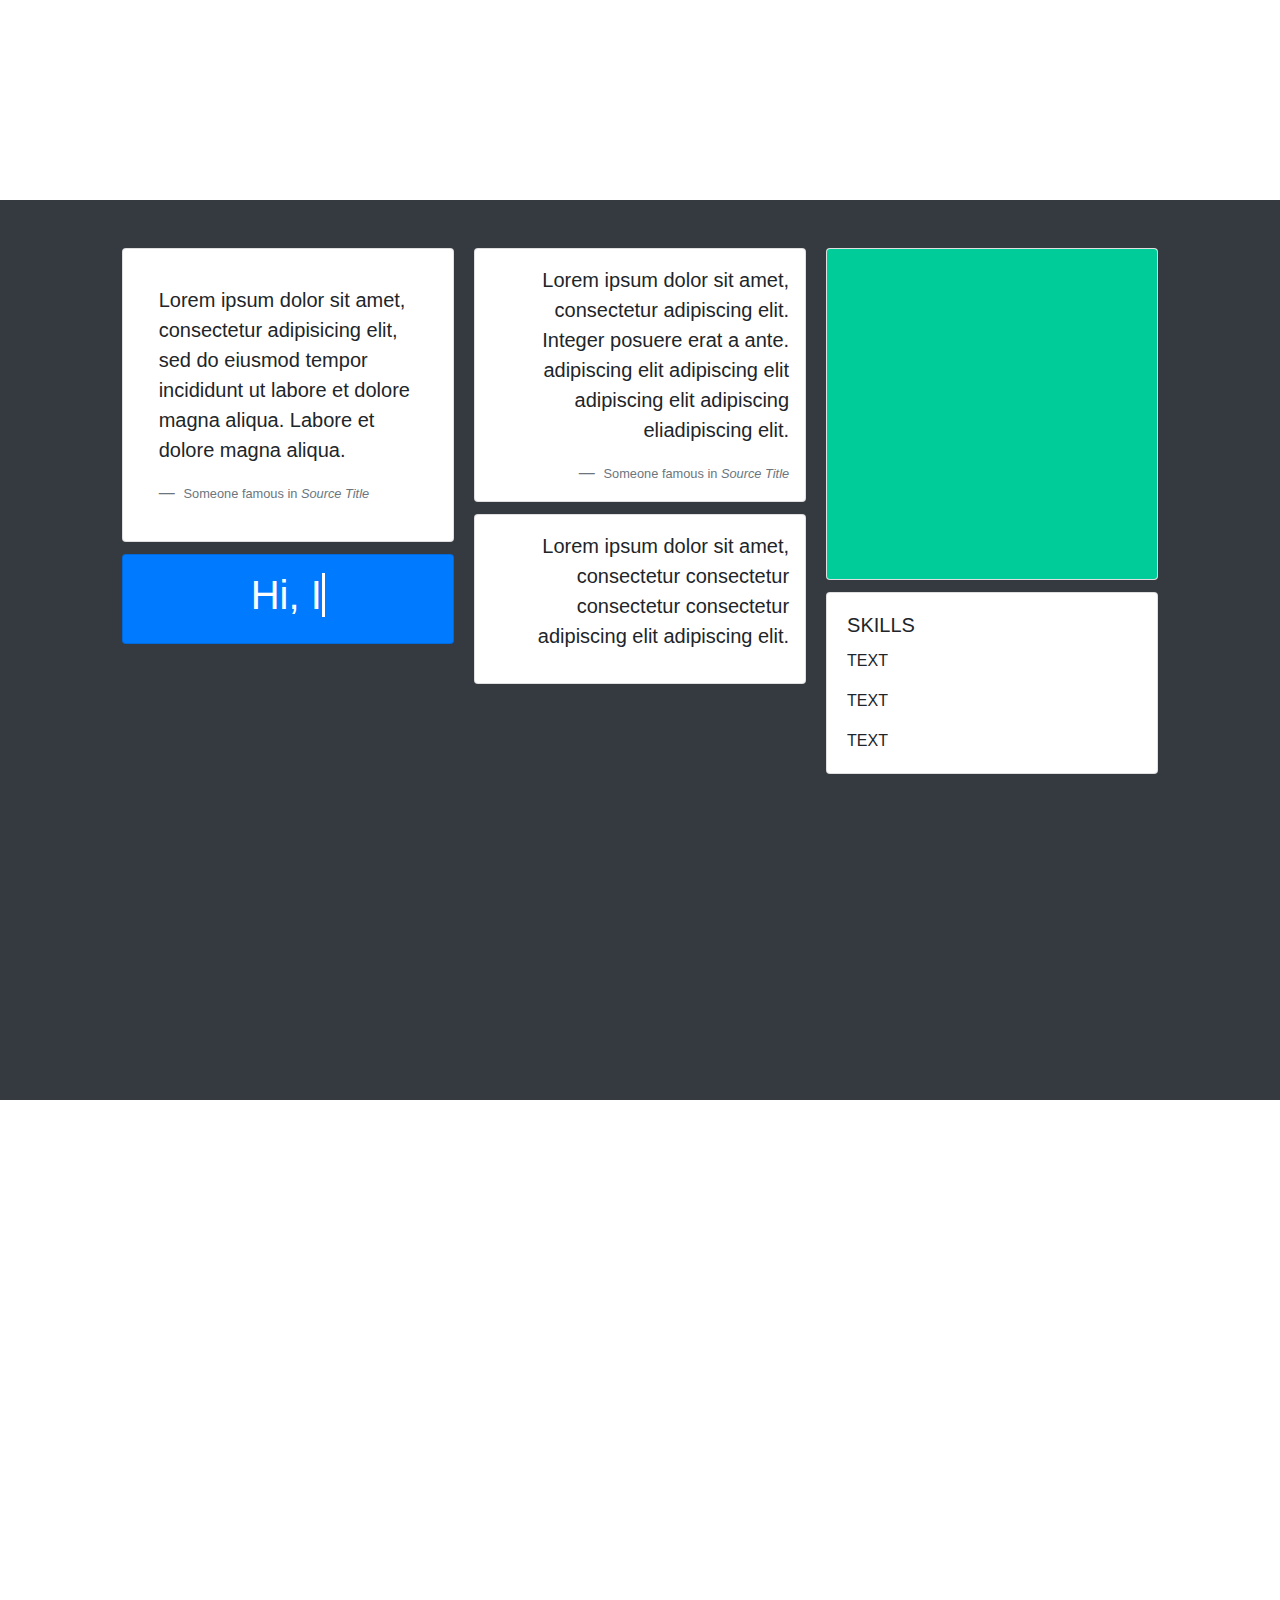
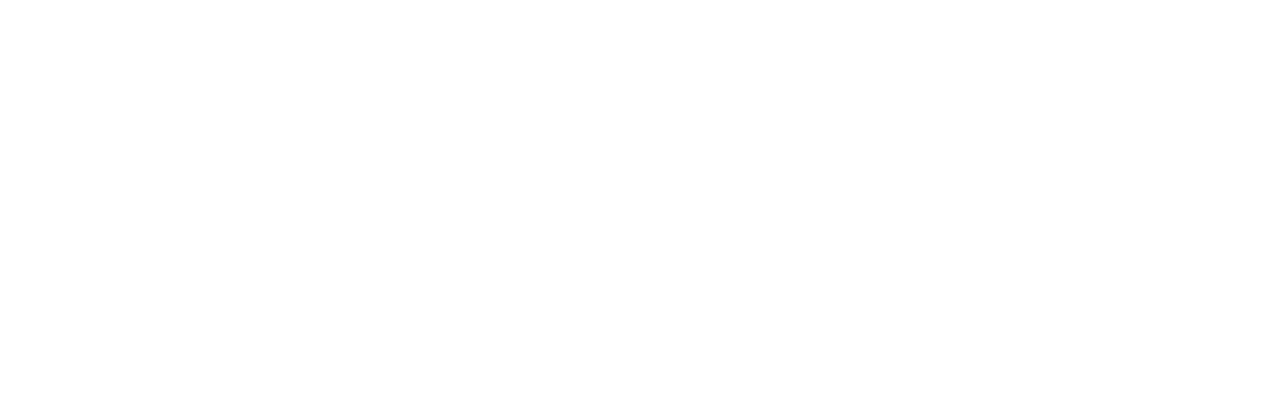
==== commit ed0c1fa9: "Update index2.html" ====
--- a/index2.html
+++ b/index2.html
@@ -69,8 +69,8 @@
 					    <a href="https://deleondaniella.github.io/umeeps/index.html" target="_blank">
 					       <img class="card-img-top" src="assets/images/cap01.png" alt="Card image cap">
 					       <div class="card-body">
-					         <h5 class="card-title">Card title</h5>
-					         <p class="card-text">This card has supporting text below as a natural lead-in to additional content.</p>
+					         <h5 class="card-title">UMEEPS</h5>
+					         <p class="card-text">This is a website of an organization of peeps who loves board games.</p>
 					       </div>
 				 	    </a>
 					  </div>
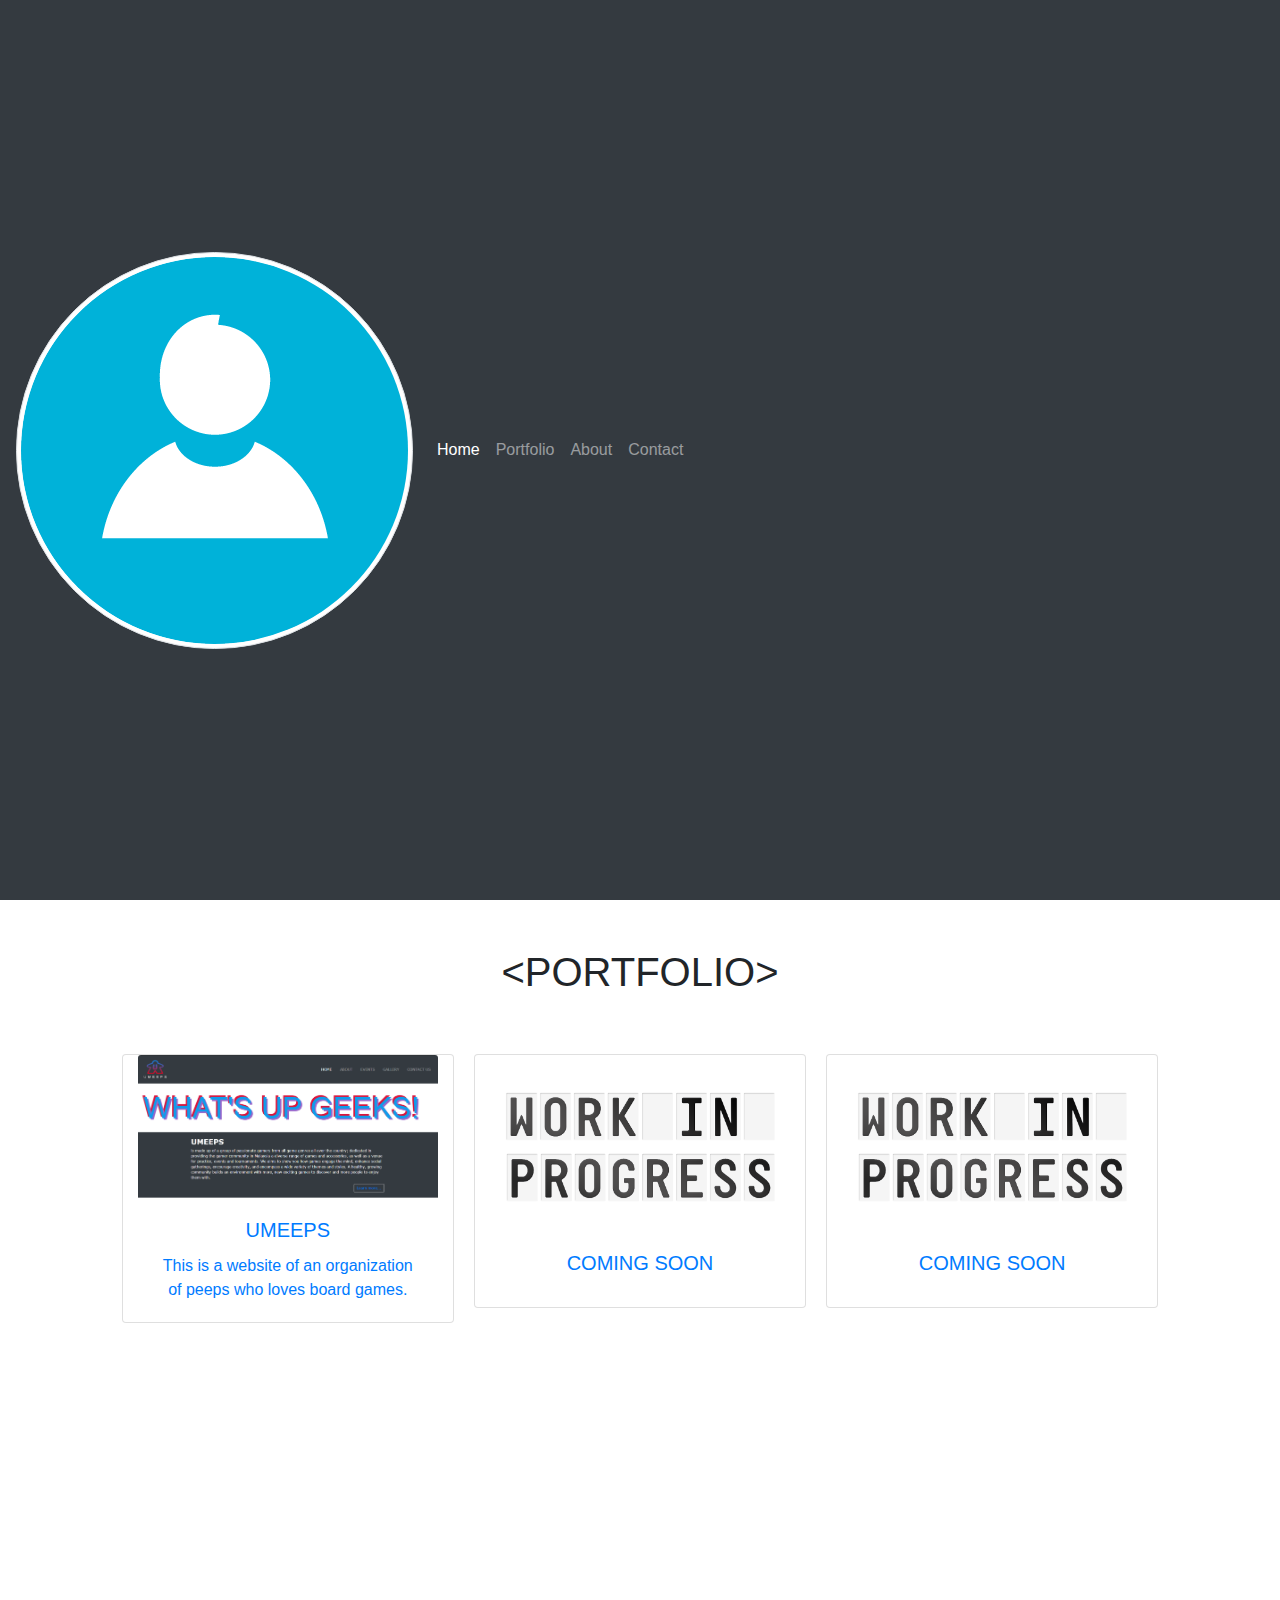
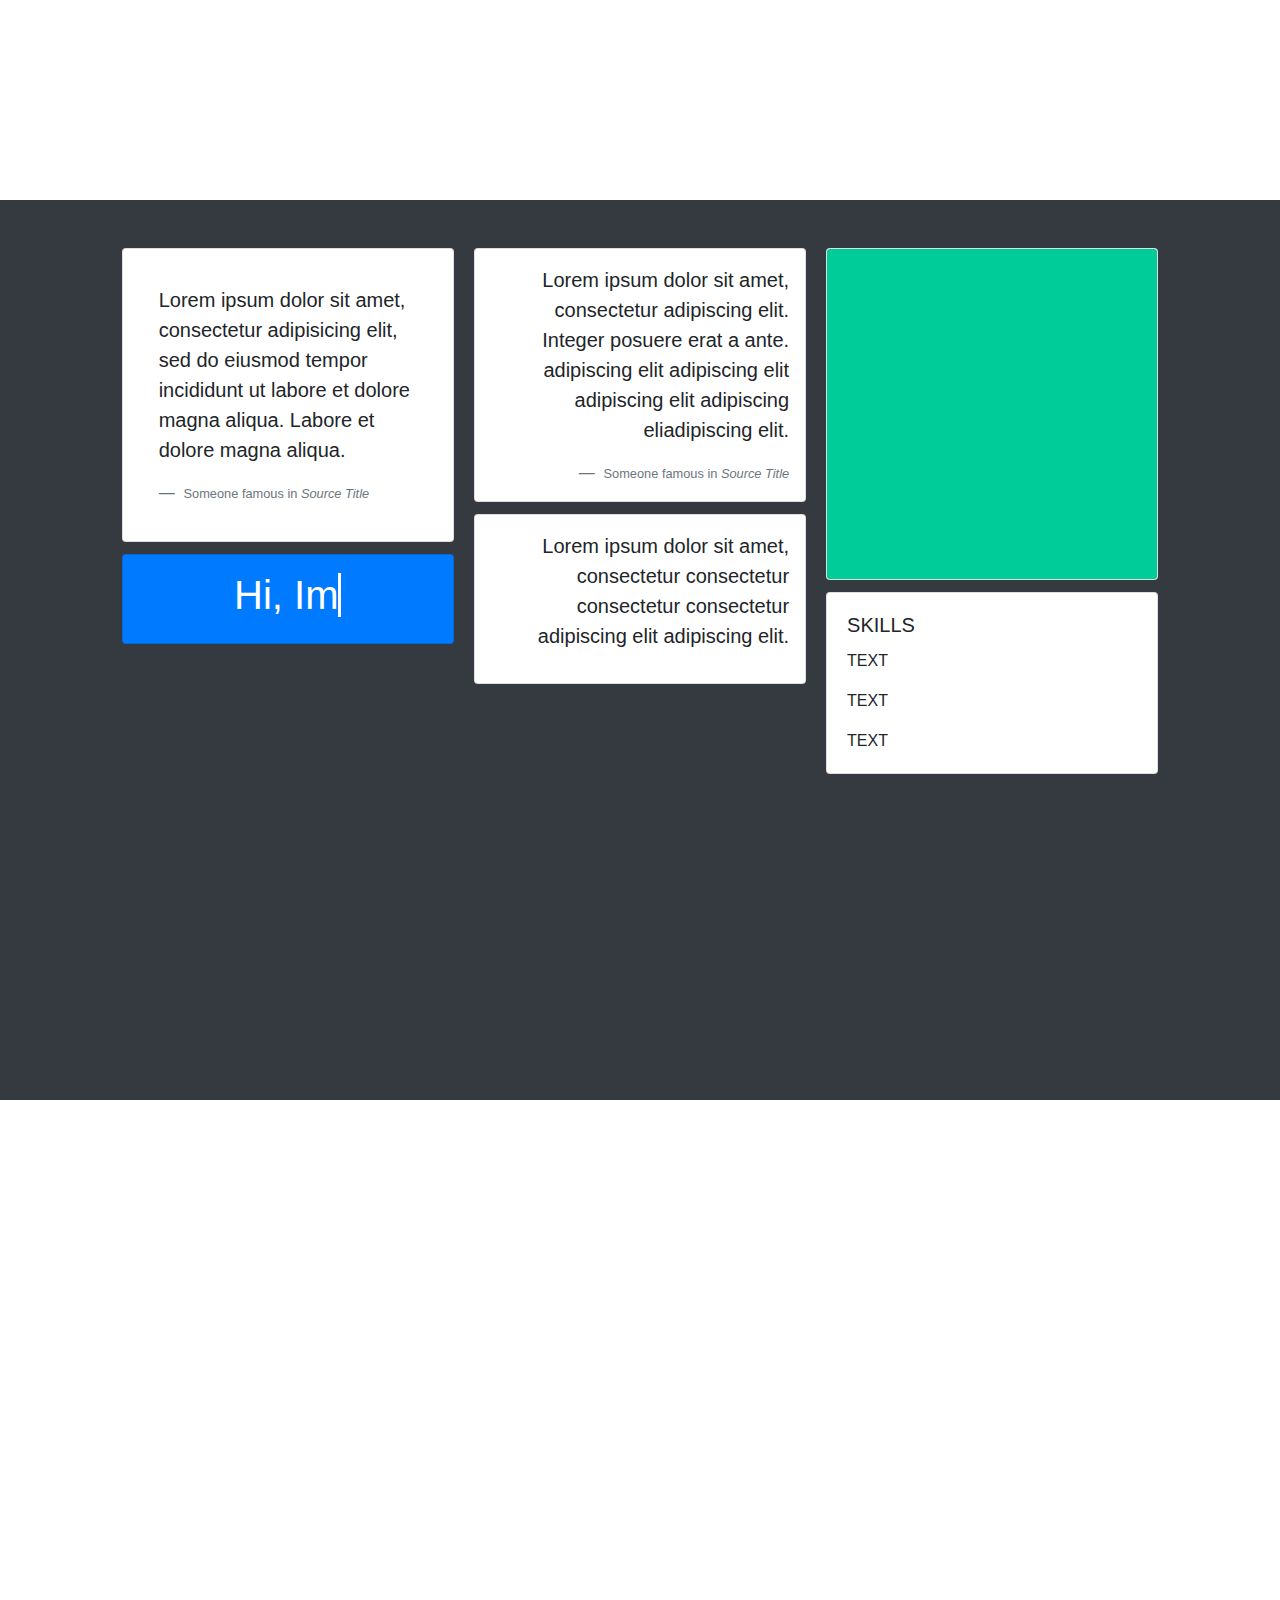
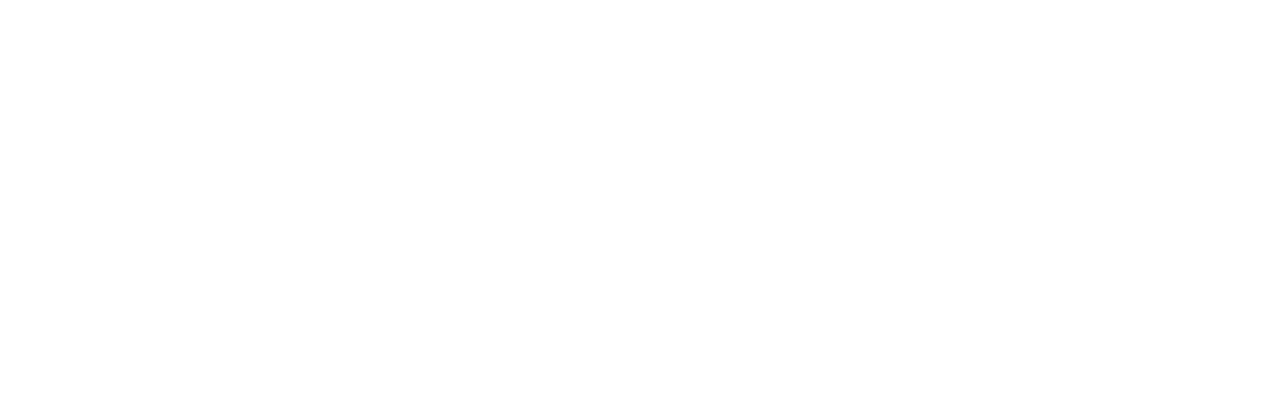
==== commit 128c3c2f: "Update index2.html" ====
--- a/index2.html
+++ b/index2.html
@@ -79,8 +79,7 @@
 					    <a href="https://deleondaniella.github.io/umeeps/index.html">
 					       <img class="card-img-top" src="assets/images/wpg.png" alt="Card image cap">
 					       <div class="card-body">
-					         <h5 class="card-title">Card title</h5>
-					         <p class="card-text">This card has supporting text below as a natural lead-in to additional content.</p>
+					         <h5 class="card-title">COMING SOON</h5>
 					       </div>
 				 	    </a>
 					  </div>
@@ -89,8 +88,7 @@
 					    <a href="https://deleondaniella.github.io/umeeps/index.html">
 					       <img class="card-img-top" src="assets/images/wpg.png" alt="Card image cap">
 					       <div class="card-body">
-					         <h5 class="card-title">Card title</h5>
-					         <p class="card-text">This card has supporting text below as a natural lead-in to additional content.</p>
+					         <h5 class="card-title">COMING SOON</h5>
 					       </div>
 				 	    </a>
 					  </div>
